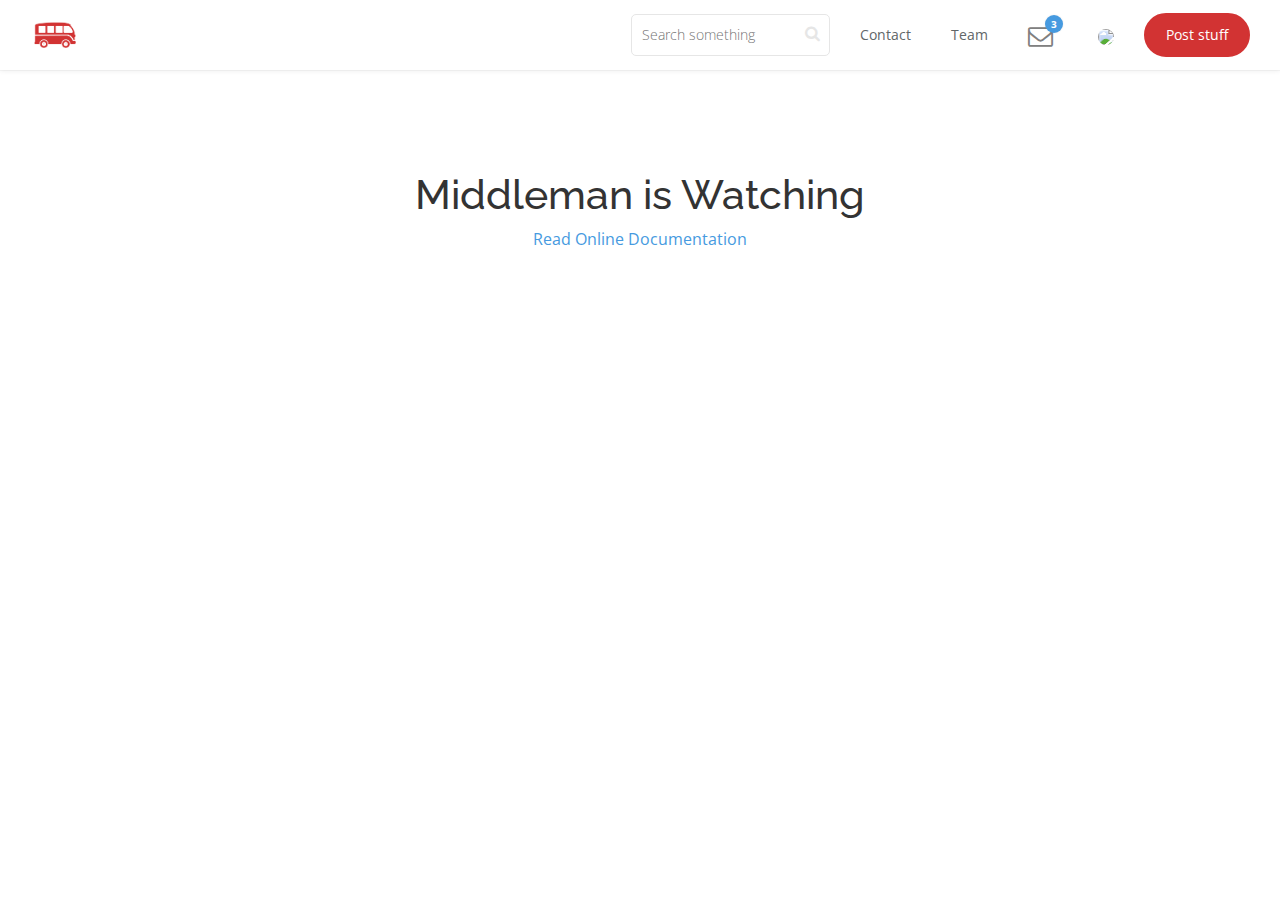
==== index.html @ 8302364c "Automated commit at 2016-02-01 10:01:25 UTC by middleman-deploy 1.0.0" ====
<!doctype html>
<html>
  <head>
    <meta charset="utf-8">

    <!-- Always force latest IE rendering engine or request Chrome Frame -->
    <meta content="IE=edge,chrome=1" http-equiv="X-UA-Compatible">

    <!-- For Bootstrap responsiveness -->
    <meta http-equiv="X-UA-Compatible" content="IE=edge">
    <meta name="viewport" content="width=device-width, initial-scale=1">

    <!-- Use title if it's in the page YAML frontmatter -->
    <title>Le Wagon Middleman boilerplate</title>

    <link href="stylesheets/all.css" rel="stylesheet" type="text/css" />
    <script src="javascripts/all.js" type="text/javascript"></script>

    <!-- HTML5 Shim and Respond.js IE8 support of HTML5 elements and media queries -->
    <!-- Leave those next 4 lines if you care about users using IE8 -->
    <!--[if lt IE 9]>
      <script src="https://oss.maxcdn.com/html5shiv/3.7.2/html5shiv.min.js"></script>
      <script src="https://oss.maxcdn.com/respond/1.4.2/respond.min.js"></script>
    <![endif]-->
  </head>

  <body class="index">

    <div class="navbar-wagon">
  <!-- Logo -->
<a class="navbar-wagon-brand" href="/">    <img src="images/lewagon.png" />
</a>
  <!-- Right Navigation -->
  <div class="navbar-wagon-right hidden-xs hidden-sm">

    <!-- Search form -->
    <form action="" class="navbar-wagon-search">
      <input type="text" class="navbar-wagon-search-input" placeholder="Search something">
      <button type="submit" class="navbar-wagon-search-btn">
        <i class="fa fa-search"></i>
      </button>
    </form>

    <!-- Text link -->
    <a href="" class="navbar-wagon-item navbar-wagon-link">Contact</a>

    <!-- Text link -->
    <a href="" class="navbar-wagon-item navbar-wagon-link">Team</a>

    <!-- Notification link-->
    <a href="" class="navbar-wagon-item navbar-wagon-link">
      <div class="badge-container">
        <i class="fa fa-envelope-o"></i>
        <div class="badge badge-blue">3</div>
      </div>
    </a>

    <!-- Profile picture and dropdown -->
    <div class="navbar-wagon-item">
      <div class="dropdown">
        <img src="http://placehold.it/50x50" class="avatar dropdown-toggle" id="navbar-wagon-menu" data-toggle="dropdown">
        <ul class="dropdown-menu dropdown-menu-right navbar-wagon-dropdown-menu">
          <li><a href="#">Profile</a></li>
          <li><a href="#">Dashboard</a></li>
          <li><a href="#">Log Out</a></li>
        </ul>
      </div>
    </div>

    <!-- Button (call-to-action) -->
    <a href="" class="navbar-wagon-item navbar-wagon-button btn">Post stuff</a>
  </div>

  <!-- Dropdown appearing on mobile only -->
  <div class="navbar-wagon-item hidden-md hidden-lg">
    <div class="dropdown">
      <i class="fa fa-bars dropdown-toggle" data-toggle="dropdown"></i>
      <ul class="dropdown-menu dropdown-menu-right navbar-wagon-dropdown-menu">
        <li><a href="#">Some mobile link</a></li>
        <li><a href="#">Other one</a></li>
        <li><a href="#">Other one</a></li>
      </ul>
    </div>
  </div>
</div>

    <div class="welcome text-center padded">
  <h1>Middleman is Watching</h1>
  <p class="doc">
    <a href="http://middlemanapp.com/">Read Online Documentation</a>
  </p><!-- .doc -->
</div><!-- .welcome -->


  </body>
</html>
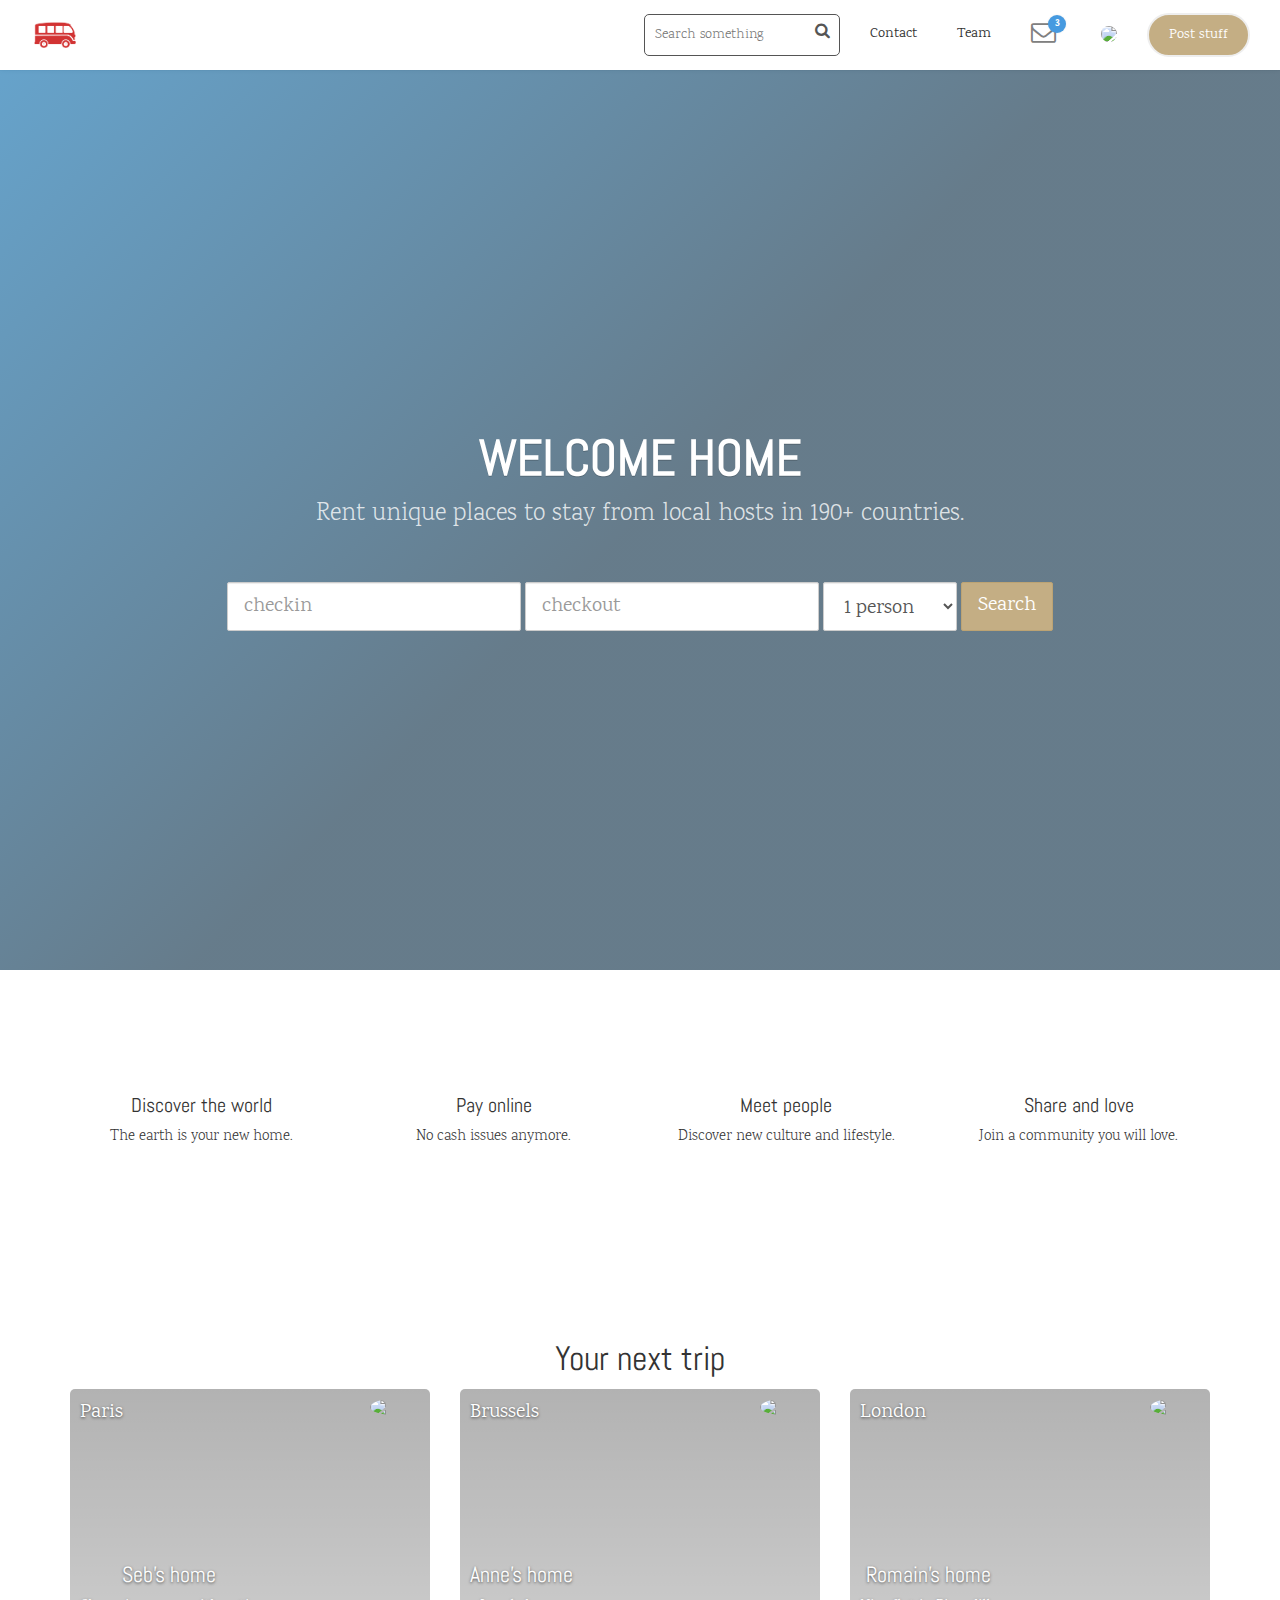
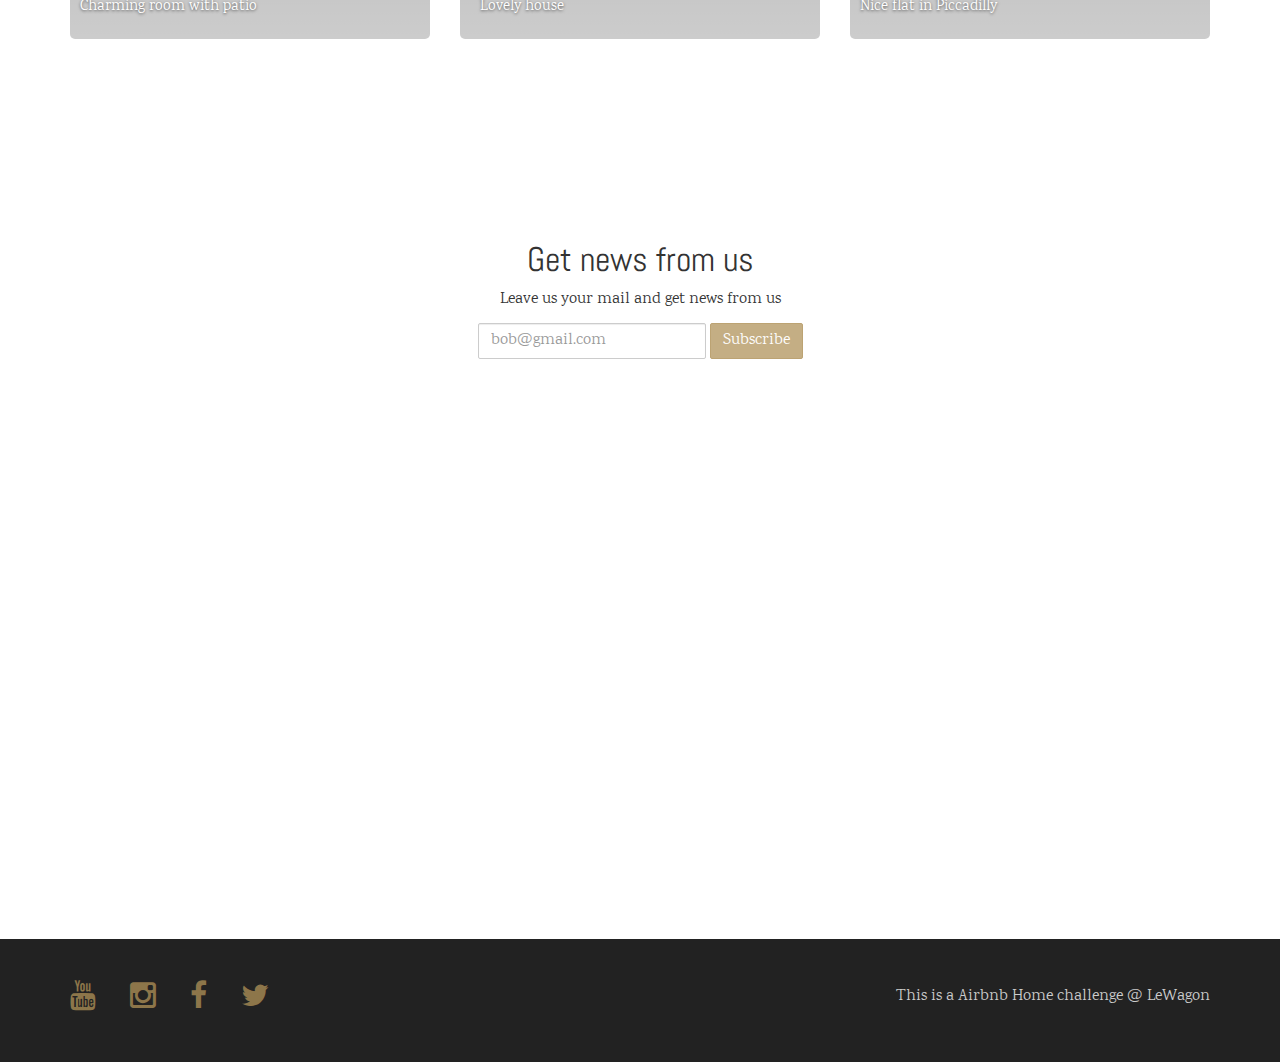
==== commit 806e8c97: "Automated commit at 2016-02-01 14:54:50 UTC by middleman-deploy 1.0.0" ====
--- a/index.html
+++ b/index.html
@@ -42,23 +42,31 @@
     </form>
 
     <!-- Text link -->
-    <a href="" class="navbar-wagon-item navbar-wagon-link">Contact</a>
+     <a class="navbar-wagon-item navbar-wagon-link" href="Contact.html">Contact</a>
 
     <!-- Text link -->
-    <a href="" class="navbar-wagon-item navbar-wagon-link">Team</a>
+    <a class="navbar-wagon-item navbar-wagon-link" href="team.html">Team</a>
 
     <!-- Notification link-->
-    <a href="" class="navbar-wagon-item navbar-wagon-link">
+<a class="navbar-wagon-item navbar-wagon-link" href="notification.html">
+      <div class="badge-container">
+          <i class="fa fa-envelope-o"></i>
+          <div class="badge badge-blue">3</div>
+      </div>
+</a>
+<!--     <a href="" class="navbar-wagon-item navbar-wagon-link">
       <div class="badge-container">
         <i class="fa fa-envelope-o"></i>
         <div class="badge badge-blue">3</div>
       </div>
-    </a>
+    </a> -->
 
     <!-- Profile picture and dropdown -->
+
     <div class="navbar-wagon-item">
       <div class="dropdown">
-        <img src="http://placehold.it/50x50" class="avatar dropdown-toggle" id="navbar-wagon-menu" data-toggle="dropdown">
+      <img id="navbar-wagon-menu" class="avatar dropdown-toggle" data-toggle="dropdown" src="http://placehold.it/50x50" />
+     <!--    <img src="http://placehold.it/50x50" class="avatar dropdown-toggle" id="navbar-wagon-menu" data-toggle="dropdown"> -->
         <ul class="dropdown-menu dropdown-menu-right navbar-wagon-dropdown-menu">
           <li><a href="#">Profile</a></li>
           <li><a href="#">Dashboard</a></li>
@@ -68,7 +76,7 @@
     </div>
 
     <!-- Button (call-to-action) -->
-    <a href="" class="navbar-wagon-item navbar-wagon-button btn">Post stuff</a>
+       <a class="navbar-wagon-item navbar-wagon-button btn" href="post-stuff.html">Post stuff</a>
   </div>
 
   <!-- Dropdown appearing on mobile only -->
@@ -76,20 +84,127 @@
     <div class="dropdown">
       <i class="fa fa-bars dropdown-toggle" data-toggle="dropdown"></i>
       <ul class="dropdown-menu dropdown-menu-right navbar-wagon-dropdown-menu">
-        <li><a href="#">Some mobile link</a></li>
-        <li><a href="#">Other one</a></li>
-        <li><a href="#">Other one</a></li>
+        <li><a class="navbar-wagon-item navbar-wagon-link" href="Contact.html">Some mobile link</a></li>
+        <li> <a class="navbar-wagon-item navbar-wagon-link" href="Contact.html">Other one</a></li>
+        <li> <a class="navbar-wagon-item navbar-wagon-link" href="Contact.html">Other one</a></li>
       </ul>
     </div>
   </div>
 </div>
 
-    <div class="welcome text-center padded">
-  <h1>Middleman is Watching</h1>
-  <p class="doc">
-    <a href="http://middlemanapp.com/">Read Online Documentation</a>
-  </p><!-- .doc -->
-</div><!-- .welcome -->
+    <div class="welcome text-center">
+  <div class="banner banner_picture">
+  <div class="banner-content">
+    <h1>WELCOME HOME</h1>
+    <p>Rent unique places to stay from local hosts in 190+ countries.</p>
+    <form action="#" class="form-inline">
+      <input type="text" class="form-control input-lg" placeholder="checkin">
+      <input type="text" class="form-control input-lg" placeholder="checkout">
+      <select name="" id="" class="form-control input-lg">
+        <option value="1">1 person</option>
+        <option value="2">2 persons</option>
+        <option value="3">3 persons</option>
+      </select>
+      <input type="submit" class="btn btn-primary btn-lg" value="Search">
+    </form>
+  </div>
+  </div>
+  <div class="container text-center padded features">
+  <div class="row">
+    <div class="col-xs-12 col-sm-6 col-md-3">
+      <img src="images/globe.png" alt="">
+      <h2>Discover the world</h2>
+      <p>The earth is your new home.</p>
+    </div>
+    <div class="col-xs-12 col-sm-6 col-md-3">
+      <img src="images/dollar.png" alt="">
+      <h2>Pay online</h2>
+      <p>No cash issues anymore.</p>
+    </div>
+    <div class="col-xs-12 col-sm-6 col-md-3">
+      <img src="images/beer.png" alt="">
+      <h2>Meet people</h2>
+      <p>Discover new culture and lifestyle.</p>
+    </div>
+    <div class="col-xs-12 col-sm-6 col-md-3">
+      <img src="images/heart.png" alt="">
+      <h2>Share and love</h2>
+      <p>Join a community you will love.</p>
+    </div>
+  </div>
+  </div>
+  <div class="wrapper-grey padded">
+  <div class="container">
+    <h2 class="text-center">Your next trip</h2>
+    <div class="row">
+      <div class="col-xs-12 col-sm-4">
+        <div class="card" style="background: linear-gradient(rgba(0,0,0,0.3), rgba(0,0,0,0.2)), url('images/card-paris.jpg');">
+          <div class="card-category">Paris</div>
+          <div class="card-description">
+            <h2>Seb's home</h2>
+            <p>Charming room with patio</p>
+          </div>
+          <img class="card-user avatar avatar-large" src="images/seb.jpg">
+          <a class="card-link" href="#" ></a>
+        </div>
+      </div>
+      <div class="col-xs-12 col-sm-4">
+        <div class="card" style="background: linear-gradient(rgba(0,0,0,0.3), rgba(0,0,0,0.2)), url('images/card-brussels.jpeg');">
+          <div class="card-category">Brussels</div>
+          <div class="card-description">
+            <h2>Anne's home</h2>
+            <p>Lovely house</p>
+          </div>
+          <img class="card-user avatar avatar-large" src="images/anne.jpg">
+          <a class="card-link" href="#" ></a>
+        </div>
+      </div>
+      <div class="col-xs-12 col-sm-4">
+        <div class="card" style="background: linear-gradient(rgba(0,0,0,0.3), rgba(0,0,0,0.2)), url('images/card-london.jpeg');">
+          <div class="card-category">London</div>
+          <div class="card-description">
+            <h2>Romain's home</h2>
+            <p>Nice flat in Piccadilly</p>
+          </div>
+          <img class="card-user avatar avatar-large" src="images/romain.jpeg">
+          <a class="card-link" href="#" ></a>
+        </div>
+      </div>
+    </div>
+  </div>
+  </div>
+
+  <div class="text-center padded" id="newsletter">
+  <h2>Get news from us</h2>
+  <p>Leave us your mail and get news from us</p>
+  <form class="form-inline">
+    <input type="email" placeholder="bob@gmail.com" class="form-control">
+    <input type="submit" value="Subscribe" class="btn btn-primary">
+  </form>
+  </div>
+
+  <div id="map" style="width: 100%;height: 500px;"></div>
+  </div>
+</div>
+
+
+
+    <div id="footer">
+  <div class="container">
+    <div class="row">
+      <div class="col-xs-4">
+        <ul class="list-inline">
+          <li><a href=""><i class="fa fa-youtube"></i></a></li>
+          <li><a href=""><i class="fa fa-instagram"></i></a></li>
+          <li><a href=""><i class="fa fa-facebook"></i></a></li>
+          <li><a href=""><i class="fa fa-twitter"></i></a></li>
+        </ul>
+      </div>
+      <div class="col-xs-8 text-right">
+        <p>This is a Airbnb Home challenge @ LeWagon</p>
+      </div>
+    </div>
+  </div>
 
 
   </body>
--- a/stylesheets/all.css
+++ b/stylesheets/all.css
@@ -2,7 +2,7 @@
 /* -------------------------------------
  * Fonts
  * ------------------------------------- */
-@import url("http://fonts.googleapis.com/css?family=Open+Sans:400,300,700|Raleway:400,100,300,700,500");
+@import url("http://fonts.googleapis.com/css?family=Karma:400,500,300,600,700|Bitter:400,400italic,700|Abel");
 /* -------------------------------------
  * Colors
  * ------------------------------------- */
@@ -1398,7 +1398,7 @@
 
 /* line 27, /Users/Bertrand/.rbenv/versions/2.3.0/lib/ruby/gems/2.3.0/gems/bootstrap-sass-3.3.4.1/assets/stylesheets/bootstrap/_scaffolding.scss */
 body {
-  font-family: "Open Sans", "Helvetica", "sans-serif";
+  font-family: "Karma", "Karma", "sans-serif";
   font-size: 16px;
   line-height: 1.4;
   color: #333333;
@@ -1415,11 +1415,11 @@
 
 /* line 48, /Users/Bertrand/.rbenv/versions/2.3.0/lib/ruby/gems/2.3.0/gems/bootstrap-sass-3.3.4.1/assets/stylesheets/bootstrap/_scaffolding.scss */
 a {
-  color: #469AE0;
+  color: #C4AE84;
   text-decoration: none; }
   /* line 52, /Users/Bertrand/.rbenv/versions/2.3.0/lib/ruby/gems/2.3.0/gems/bootstrap-sass-3.3.4.1/assets/stylesheets/bootstrap/_scaffolding.scss */
   a:hover, a:focus {
-    color: #1f74ba;
+    color: #aa8c52;
     text-decoration: underline; }
   /* line 58, /Users/Bertrand/.rbenv/versions/2.3.0/lib/ruby/gems/2.3.0/gems/bootstrap-sass-3.3.4.1/assets/stylesheets/bootstrap/_scaffolding.scss */
   a:focus {
@@ -1495,7 +1495,7 @@
 /* line 9, /Users/Bertrand/.rbenv/versions/2.3.0/lib/ruby/gems/2.3.0/gems/bootstrap-sass-3.3.4.1/assets/stylesheets/bootstrap/_type.scss */
 h1, h2, h3, h4, h5, h6,
 .h1, .h2, .h3, .h4, .h5, .h6 {
-  font-family: "Raleway", "Helvetica", "sans-serif";
+  font-family: "Abel", "Helvetica", "sans-serif";
   font-weight: 500;
   line-height: 1.1;
   color: inherit; }
@@ -1642,11 +1642,11 @@
 
 /* line 5, /Users/Bertrand/.rbenv/versions/2.3.0/lib/ruby/gems/2.3.0/gems/bootstrap-sass-3.3.4.1/assets/stylesheets/bootstrap/mixins/_text-emphasis.scss */
 .text-primary {
-  color: #469AE0; }
+  color: #C4AE84; }
 
 /* line 8, /Users/Bertrand/.rbenv/versions/2.3.0/lib/ruby/gems/2.3.0/gems/bootstrap-sass-3.3.4.1/assets/stylesheets/bootstrap/mixins/_text-emphasis.scss */
 a.text-primary:hover {
-  color: #2381d0; }
+  color: #b39762; }
 
 /* line 5, /Users/Bertrand/.rbenv/versions/2.3.0/lib/ruby/gems/2.3.0/gems/bootstrap-sass-3.3.4.1/assets/stylesheets/bootstrap/mixins/_text-emphasis.scss */
 .text-success {
@@ -1686,11 +1686,11 @@
 
 /* line 5, /Users/Bertrand/.rbenv/versions/2.3.0/lib/ruby/gems/2.3.0/gems/bootstrap-sass-3.3.4.1/assets/stylesheets/bootstrap/mixins/_background-variant.scss */
 .bg-primary {
-  background-color: #469AE0; }
+  background-color: #C4AE84; }
 
 /* line 8, /Users/Bertrand/.rbenv/versions/2.3.0/lib/ruby/gems/2.3.0/gems/bootstrap-sass-3.3.4.1/assets/stylesheets/bootstrap/mixins/_background-variant.scss */
 a.bg-primary:hover {
-  background-color: #2381d0; }
+  background-color: #b39762; }
 
 /* line 5, /Users/Bertrand/.rbenv/versions/2.3.0/lib/ruby/gems/2.3.0/gems/bootstrap-sass-3.3.4.1/assets/stylesheets/bootstrap/mixins/_background-variant.scss */
 .bg-success {
@@ -3649,45 +3649,45 @@
 /* line 60, /Users/Bertrand/.rbenv/versions/2.3.0/lib/ruby/gems/2.3.0/gems/bootstrap-sass-3.3.4.1/assets/stylesheets/bootstrap/_buttons.scss */
 .btn-default {
   color: #333;
-  background-color: #fff;
+  background-color: #C4AE84;
   border-color: #ccc; }
   /* line 11, /Users/Bertrand/.rbenv/versions/2.3.0/lib/ruby/gems/2.3.0/gems/bootstrap-sass-3.3.4.1/assets/stylesheets/bootstrap/mixins/_buttons.scss */
   .btn-default:hover, .btn-default:focus, .btn-default.focus, .btn-default:active, .btn-default.active, .open > .btn-default.dropdown-toggle {
     color: #333;
-    background-color: #e6e6e6;
+    background-color: #b39762;
     border-color: #adadad; }
   /* line 21, /Users/Bertrand/.rbenv/versions/2.3.0/lib/ruby/gems/2.3.0/gems/bootstrap-sass-3.3.4.1/assets/stylesheets/bootstrap/mixins/_buttons.scss */
   .btn-default:active, .btn-default.active, .open > .btn-default.dropdown-toggle {
     background-image: none; }
   /* line 29, /Users/Bertrand/.rbenv/versions/2.3.0/lib/ruby/gems/2.3.0/gems/bootstrap-sass-3.3.4.1/assets/stylesheets/bootstrap/mixins/_buttons.scss */
   .btn-default.disabled, .btn-default.disabled:hover, .btn-default.disabled:focus, .btn-default.disabled.focus, .btn-default.disabled:active, .btn-default.disabled.active, .btn-default[disabled], .btn-default[disabled]:hover, .btn-default[disabled]:focus, .btn-default[disabled].focus, .btn-default[disabled]:active, .btn-default[disabled].active, fieldset[disabled] .btn-default, fieldset[disabled] .btn-default:hover, fieldset[disabled] .btn-default:focus, fieldset[disabled] .btn-default.focus, fieldset[disabled] .btn-default:active, fieldset[disabled] .btn-default.active {
-    background-color: #fff;
+    background-color: #C4AE84;
     border-color: #ccc; }
   /* line 40, /Users/Bertrand/.rbenv/versions/2.3.0/lib/ruby/gems/2.3.0/gems/bootstrap-sass-3.3.4.1/assets/stylesheets/bootstrap/mixins/_buttons.scss */
   .btn-default .badge {
-    color: #fff;
+    color: #C4AE84;
     background-color: #333; }
 
 /* line 63, /Users/Bertrand/.rbenv/versions/2.3.0/lib/ruby/gems/2.3.0/gems/bootstrap-sass-3.3.4.1/assets/stylesheets/bootstrap/_buttons.scss */
 .btn-primary {
   color: #fff;
-  background-color: #469AE0;
-  border-color: #308edc; }
+  background-color: #C4AE84;
+  border-color: #bca373; }
   /* line 11, /Users/Bertrand/.rbenv/versions/2.3.0/lib/ruby/gems/2.3.0/gems/bootstrap-sass-3.3.4.1/assets/stylesheets/bootstrap/mixins/_buttons.scss */
   .btn-primary:hover, .btn-primary:focus, .btn-primary.focus, .btn-primary:active, .btn-primary.active, .open > .btn-primary.dropdown-toggle {
     color: #fff;
-    background-color: #2381d0;
-    border-color: #1e6eb2; }
+    background-color: #b39762;
+    border-color: #a3864e; }
   /* line 21, /Users/Bertrand/.rbenv/versions/2.3.0/lib/ruby/gems/2.3.0/gems/bootstrap-sass-3.3.4.1/assets/stylesheets/bootstrap/mixins/_buttons.scss */
   .btn-primary:active, .btn-primary.active, .open > .btn-primary.dropdown-toggle {
     background-image: none; }
   /* line 29, /Users/Bertrand/.rbenv/versions/2.3.0/lib/ruby/gems/2.3.0/gems/bootstrap-sass-3.3.4.1/assets/stylesheets/bootstrap/mixins/_buttons.scss */
   .btn-primary.disabled, .btn-primary.disabled:hover, .btn-primary.disabled:focus, .btn-primary.disabled.focus, .btn-primary.disabled:active, .btn-primary.disabled.active, .btn-primary[disabled], .btn-primary[disabled]:hover, .btn-primary[disabled]:focus, .btn-primary[disabled].focus, .btn-primary[disabled]:active, .btn-primary[disabled].active, fieldset[disabled] .btn-primary, fieldset[disabled] .btn-primary:hover, fieldset[disabled] .btn-primary:focus, fieldset[disabled] .btn-primary.focus, fieldset[disabled] .btn-primary:active, fieldset[disabled] .btn-primary.active {
-    background-color: #469AE0;
-    border-color: #308edc; }
+    background-color: #C4AE84;
+    border-color: #bca373; }
   /* line 40, /Users/Bertrand/.rbenv/versions/2.3.0/lib/ruby/gems/2.3.0/gems/bootstrap-sass-3.3.4.1/assets/stylesheets/bootstrap/mixins/_buttons.scss */
   .btn-primary .badge {
-    color: #469AE0;
+    color: #C4AE84;
     background-color: #fff; }
 
 /* line 67, /Users/Bertrand/.rbenv/versions/2.3.0/lib/ruby/gems/2.3.0/gems/bootstrap-sass-3.3.4.1/assets/stylesheets/bootstrap/_buttons.scss */
@@ -3759,28 +3759,28 @@
 /* line 79, /Users/Bertrand/.rbenv/versions/2.3.0/lib/ruby/gems/2.3.0/gems/bootstrap-sass-3.3.4.1/assets/stylesheets/bootstrap/_buttons.scss */
 .btn-danger {
   color: #fff;
-  background-color: #EE5F5B;
-  border-color: #ec4844; }
+  background-color: #8d764a;
+  border-color: #7c6841; }
   /* line 11, /Users/Bertrand/.rbenv/versions/2.3.0/lib/ruby/gems/2.3.0/gems/bootstrap-sass-3.3.4.1/assets/stylesheets/bootstrap/mixins/_buttons.scss */
   .btn-danger:hover, .btn-danger:focus, .btn-danger.focus, .btn-danger:active, .btn-danger.active, .open > .btn-danger.dropdown-toggle {
     color: #fff;
-    background-color: #e9322d;
-    border-color: #dc1c17; }
+    background-color: #6c5a38;
+    border-color: #54462c; }
   /* line 21, /Users/Bertrand/.rbenv/versions/2.3.0/lib/ruby/gems/2.3.0/gems/bootstrap-sass-3.3.4.1/assets/stylesheets/bootstrap/mixins/_buttons.scss */
   .btn-danger:active, .btn-danger.active, .open > .btn-danger.dropdown-toggle {
     background-image: none; }
   /* line 29, /Users/Bertrand/.rbenv/versions/2.3.0/lib/ruby/gems/2.3.0/gems/bootstrap-sass-3.3.4.1/assets/stylesheets/bootstrap/mixins/_buttons.scss */
   .btn-danger.disabled, .btn-danger.disabled:hover, .btn-danger.disabled:focus, .btn-danger.disabled.focus, .btn-danger.disabled:active, .btn-danger.disabled.active, .btn-danger[disabled], .btn-danger[disabled]:hover, .btn-danger[disabled]:focus, .btn-danger[disabled].focus, .btn-danger[disabled]:active, .btn-danger[disabled].active, fieldset[disabled] .btn-danger, fieldset[disabled] .btn-danger:hover, fieldset[disabled] .btn-danger:focus, fieldset[disabled] .btn-danger.focus, fieldset[disabled] .btn-danger:active, fieldset[disabled] .btn-danger.active {
-    background-color: #EE5F5B;
-    border-color: #ec4844; }
+    background-color: #8d764a;
+    border-color: #7c6841; }
   /* line 40, /Users/Bertrand/.rbenv/versions/2.3.0/lib/ruby/gems/2.3.0/gems/bootstrap-sass-3.3.4.1/assets/stylesheets/bootstrap/mixins/_buttons.scss */
   .btn-danger .badge {
-    color: #EE5F5B;
+    color: #8d764a;
     background-color: #fff; }
 
 /* line 88, /Users/Bertrand/.rbenv/versions/2.3.0/lib/ruby/gems/2.3.0/gems/bootstrap-sass-3.3.4.1/assets/stylesheets/bootstrap/_buttons.scss */
 .btn-link {
-  color: #469AE0;
+  color: #C4AE84;
   font-weight: normal;
   border-radius: 0; }
   /* line 93, /Users/Bertrand/.rbenv/versions/2.3.0/lib/ruby/gems/2.3.0/gems/bootstrap-sass-3.3.4.1/assets/stylesheets/bootstrap/_buttons.scss */
@@ -3792,7 +3792,7 @@
     border-color: transparent; }
   /* line 107, /Users/Bertrand/.rbenv/versions/2.3.0/lib/ruby/gems/2.3.0/gems/bootstrap-sass-3.3.4.1/assets/stylesheets/bootstrap/_buttons.scss */
   .btn-link:hover, .btn-link:focus {
-    color: #1f74ba;
+    color: #aa8c52;
     text-decoration: underline;
     background-color: transparent; }
   /* line 115, /Users/Bertrand/.rbenv/versions/2.3.0/lib/ruby/gems/2.3.0/gems/bootstrap-sass-3.3.4.1/assets/stylesheets/bootstrap/_buttons.scss */
@@ -3939,7 +3939,7 @@
   color: #fff;
   text-decoration: none;
   outline: 0;
-  background-color: #469AE0; }
+  background-color: #C4AE84; }
 
 /* line 102, /Users/Bertrand/.rbenv/versions/2.3.0/lib/ruby/gems/2.3.0/gems/bootstrap-sass-3.3.4.1/assets/stylesheets/bootstrap/_dropdowns.scss */
 .dropdown-menu > .disabled > a, .dropdown-menu > .disabled > a:hover, .dropdown-menu > .disabled > a:focus {
@@ -4371,7 +4371,7 @@
   /* line 46, /Users/Bertrand/.rbenv/versions/2.3.0/lib/ruby/gems/2.3.0/gems/bootstrap-sass-3.3.4.1/assets/stylesheets/bootstrap/_navs.scss */
   .nav .open > a, .nav .open > a:hover, .nav .open > a:focus {
     background-color: #eeeeee;
-    border-color: #469AE0; }
+    border-color: #C4AE84; }
   /* line 59, /Users/Bertrand/.rbenv/versions/2.3.0/lib/ruby/gems/2.3.0/gems/bootstrap-sass-3.3.4.1/assets/stylesheets/bootstrap/_navs.scss */
   .nav .nav-divider {
     height: 1px;
@@ -4418,7 +4418,7 @@
   /* line 131, /Users/Bertrand/.rbenv/versions/2.3.0/lib/ruby/gems/2.3.0/gems/bootstrap-sass-3.3.4.1/assets/stylesheets/bootstrap/_navs.scss */
   .nav-pills > li.active > a, .nav-pills > li.active > a:hover, .nav-pills > li.active > a:focus {
     color: #fff;
-    background-color: #469AE0; }
+    background-color: #C4AE84; }
 
 /* line 144, /Users/Bertrand/.rbenv/versions/2.3.0/lib/ruby/gems/2.3.0/gems/bootstrap-sass-3.3.4.1/assets/stylesheets/bootstrap/_navs.scss */
 .nav-stacked > li {
@@ -5031,7 +5031,7 @@
       padding: 6px 12px;
       line-height: 1.4;
       text-decoration: none;
-      color: #469AE0;
+      color: #C4AE84;
       background-color: #fff;
       border: 1px solid #ddd;
       margin-left: -1px; }
@@ -5050,7 +5050,7 @@
   .pagination > li > a:hover, .pagination > li > a:focus,
   .pagination > li > span:hover,
   .pagination > li > span:focus {
-    color: #1f74ba;
+    color: #aa8c52;
     background-color: #eeeeee;
     border-color: #ddd; }
   /* line 51, /Users/Bertrand/.rbenv/versions/2.3.0/lib/ruby/gems/2.3.0/gems/bootstrap-sass-3.3.4.1/assets/stylesheets/bootstrap/_pagination.scss */
@@ -5060,8 +5060,8 @@
   .pagination > .active > span:focus {
     z-index: 2;
     color: #fff;
-    background-color: #469AE0;
-    border-color: #469AE0;
+    background-color: #C4AE84;
+    border-color: #C4AE84;
     cursor: default; }
   /* line 63, /Users/Bertrand/.rbenv/versions/2.3.0/lib/ruby/gems/2.3.0/gems/bootstrap-sass-3.3.4.1/assets/stylesheets/bootstrap/_pagination.scss */
   .pagination > .disabled > span,
@@ -5188,10 +5188,10 @@
 
 /* line 48, /Users/Bertrand/.rbenv/versions/2.3.0/lib/ruby/gems/2.3.0/gems/bootstrap-sass-3.3.4.1/assets/stylesheets/bootstrap/_labels.scss */
 .label-primary {
-  background-color: #469AE0; }
+  background-color: #C4AE84; }
   /* line 7, /Users/Bertrand/.rbenv/versions/2.3.0/lib/ruby/gems/2.3.0/gems/bootstrap-sass-3.3.4.1/assets/stylesheets/bootstrap/mixins/_labels.scss */
   .label-primary[href]:hover, .label-primary[href]:focus {
-    background-color: #2381d0; }
+    background-color: #b39762; }
 
 /* line 52, /Users/Bertrand/.rbenv/versions/2.3.0/lib/ruby/gems/2.3.0/gems/bootstrap-sass-3.3.4.1/assets/stylesheets/bootstrap/_labels.scss */
 .label-success {
@@ -5216,10 +5216,10 @@
 
 /* line 64, /Users/Bertrand/.rbenv/versions/2.3.0/lib/ruby/gems/2.3.0/gems/bootstrap-sass-3.3.4.1/assets/stylesheets/bootstrap/_labels.scss */
 .label-danger {
-  background-color: #EE5F5B; }
+  background-color: #8d764a; }
   /* line 7, /Users/Bertrand/.rbenv/versions/2.3.0/lib/ruby/gems/2.3.0/gems/bootstrap-sass-3.3.4.1/assets/stylesheets/bootstrap/mixins/_labels.scss */
   .label-danger[href]:hover, .label-danger[href]:focus {
-    background-color: #e9322d; }
+    background-color: #6c5a38; }
 
 /* line 7, /Users/Bertrand/.rbenv/versions/2.3.0/lib/ruby/gems/2.3.0/gems/bootstrap-sass-3.3.4.1/assets/stylesheets/bootstrap/_badges.scss */
 .badge {
@@ -5248,7 +5248,7 @@
     padding: 1px 5px; }
   /* line 41, /Users/Bertrand/.rbenv/versions/2.3.0/lib/ruby/gems/2.3.0/gems/bootstrap-sass-3.3.4.1/assets/stylesheets/bootstrap/_badges.scss */
   .list-group-item.active > .badge, .nav-pills > .active > a > .badge {
-    color: #469AE0;
+    color: #C4AE84;
     background-color: #fff; }
   /* line 47, /Users/Bertrand/.rbenv/versions/2.3.0/lib/ruby/gems/2.3.0/gems/bootstrap-sass-3.3.4.1/assets/stylesheets/bootstrap/_badges.scss */
   .list-group-item > .badge {
@@ -5330,7 +5330,7 @@
 a.thumbnail:hover,
 a.thumbnail:focus,
 a.thumbnail.active {
-  border-color: #469AE0; }
+  border-color: #C4AE84; }
 
 /* line 9, /Users/Bertrand/.rbenv/versions/2.3.0/lib/ruby/gems/2.3.0/gems/bootstrap-sass-3.3.4.1/assets/stylesheets/bootstrap/_alerts.scss */
 .alert {
@@ -5435,7 +5435,7 @@
   line-height: 22px;
   color: #fff;
   text-align: center;
-  background-color: #469AE0;
+  background-color: #C4AE84;
   box-shadow: inset 0 -1px 0 rgba(0, 0, 0, 0.15);
   transition: width 0.6s ease; }
 
@@ -5473,7 +5473,7 @@
 
 /* line 85, /Users/Bertrand/.rbenv/versions/2.3.0/lib/ruby/gems/2.3.0/gems/bootstrap-sass-3.3.4.1/assets/stylesheets/bootstrap/_progress-bars.scss */
 .progress-bar-danger {
-  background-color: #EE5F5B; }
+  background-color: #8d764a; }
   /* line 7, /Users/Bertrand/.rbenv/versions/2.3.0/lib/ruby/gems/2.3.0/gems/bootstrap-sass-3.3.4.1/assets/stylesheets/bootstrap/mixins/_progress-bar.scss */
   .progress-striped .progress-bar-danger {
     background-image: linear-gradient(45deg, rgba(255, 255, 255, 0.15) 25%, transparent 25%, transparent 50%, rgba(255, 255, 255, 0.15) 50%, rgba(255, 255, 255, 0.15) 75%, transparent 75%, transparent); }
@@ -5584,8 +5584,8 @@
 .list-group-item.active, .list-group-item.active:hover, .list-group-item.active:focus {
   z-index: 2;
   color: #fff;
-  background-color: #469AE0;
-  border-color: #469AE0; }
+  background-color: #C4AE84;
+  border-color: #C4AE84; }
   /* line 90, /Users/Bertrand/.rbenv/versions/2.3.0/lib/ruby/gems/2.3.0/gems/bootstrap-sass-3.3.4.1/assets/stylesheets/bootstrap/_list-group.scss */
   .list-group-item.active .list-group-item-heading,
   .list-group-item.active .list-group-item-heading > small,
@@ -5597,7 +5597,7 @@
     color: inherit; }
   /* line 95, /Users/Bertrand/.rbenv/versions/2.3.0/lib/ruby/gems/2.3.0/gems/bootstrap-sass-3.3.4.1/assets/stylesheets/bootstrap/_list-group.scss */
   .list-group-item.active .list-group-item-text, .list-group-item.active:hover .list-group-item-text, .list-group-item.active:focus .list-group-item-text {
-    color: #f5f9fd; }
+    color: white; }
 
 /* line 4, /Users/Bertrand/.rbenv/versions/2.3.0/lib/ruby/gems/2.3.0/gems/bootstrap-sass-3.3.4.1/assets/stylesheets/bootstrap/mixins/_list-group.scss */
 .list-group-item-success {
@@ -5961,22 +5961,22 @@
 
 /* line 251, /Users/Bertrand/.rbenv/versions/2.3.0/lib/ruby/gems/2.3.0/gems/bootstrap-sass-3.3.4.1/assets/stylesheets/bootstrap/_panels.scss */
 .panel-primary {
-  border-color: #469AE0; }
+  border-color: #C4AE84; }
   /* line 6, /Users/Bertrand/.rbenv/versions/2.3.0/lib/ruby/gems/2.3.0/gems/bootstrap-sass-3.3.4.1/assets/stylesheets/bootstrap/mixins/_panels.scss */
   .panel-primary > .panel-heading {
     color: #fff;
-    background-color: #469AE0;
-    border-color: #469AE0; }
+    background-color: #C4AE84;
+    border-color: #C4AE84; }
     /* line 11, /Users/Bertrand/.rbenv/versions/2.3.0/lib/ruby/gems/2.3.0/gems/bootstrap-sass-3.3.4.1/assets/stylesheets/bootstrap/mixins/_panels.scss */
     .panel-primary > .panel-heading + .panel-collapse > .panel-body {
-      border-top-color: #469AE0; }
+      border-top-color: #C4AE84; }
     /* line 14, /Users/Bertrand/.rbenv/versions/2.3.0/lib/ruby/gems/2.3.0/gems/bootstrap-sass-3.3.4.1/assets/stylesheets/bootstrap/mixins/_panels.scss */
     .panel-primary > .panel-heading .badge {
-      color: #469AE0;
+      color: #C4AE84;
       background-color: #fff; }
   /* line 20, /Users/Bertrand/.rbenv/versions/2.3.0/lib/ruby/gems/2.3.0/gems/bootstrap-sass-3.3.4.1/assets/stylesheets/bootstrap/mixins/_panels.scss */
   .panel-primary > .panel-footer + .panel-collapse > .panel-body {
-    border-bottom-color: #469AE0; }
+    border-bottom-color: #C4AE84; }
 
 /* line 254, /Users/Bertrand/.rbenv/versions/2.3.0/lib/ruby/gems/2.3.0/gems/bootstrap-sass-3.3.4.1/assets/stylesheets/bootstrap/_panels.scss */
 .panel-success {
@@ -6270,7 +6270,7 @@
   position: absolute;
   z-index: 1070;
   display: block;
-  font-family: "Open Sans", "Helvetica", "sans-serif";
+  font-family: "Karma", "Karma", "sans-serif";
   font-size: 14px;
   font-weight: normal;
   line-height: 1.4;
@@ -6381,7 +6381,7 @@
   display: none;
   max-width: 276px;
   padding: 1px;
-  font-family: "Open Sans", "Helvetica", "sans-serif";
+  font-family: "Karma", "Karma", "sans-serif";
   font-size: 16px;
   font-weight: normal;
   line-height: 1.4;
@@ -9128,6 +9128,27 @@
 .fa-meanpath:before {
   content: ""; }
 
+/* line 1, /Users/Bertrand/code/bertrand1979/Airbnb-middleman/BB-AirBnB-Middleman/source/stylesheets/layout/_footer.css.scss */
+#footer {
+  background: #222222;
+  padding: 30px 0;
+  color: #CCCCCC; }
+  /* line 6, /Users/Bertrand/code/bertrand1979/Airbnb-middleman/BB-AirBnB-Middleman/source/stylesheets/layout/_footer.css.scss */
+  #footer p {
+    margin-top: 17px; }
+  /* line 10, /Users/Bertrand/code/bertrand1979/Airbnb-middleman/BB-AirBnB-Middleman/source/stylesheets/layout/_footer.css.scss */
+  #footer ul {
+    margin-top: 10px; }
+  /* line 14, /Users/Bertrand/code/bertrand1979/Airbnb-middleman/BB-AirBnB-Middleman/source/stylesheets/layout/_footer.css.scss */
+  #footer a {
+    color: #8d764a;
+    font-size: 30px;
+    letter-spacing: 20px;
+    transition: color 0.5s ease; }
+  /* line 21, /Users/Bertrand/code/bertrand1979/Airbnb-middleman/BB-AirBnB-Middleman/source/stylesheets/layout/_footer.css.scss */
+  #footer a:hover {
+    color: #FDB631; }
+
 /* Main class */
 /* line 3, /Users/Bertrand/code/bertrand1979/Airbnb-middleman/BB-AirBnB-Middleman/source/stylesheets/layout/_navbar.css.scss */
 .navbar-wagon {
@@ -9171,7 +9192,7 @@
 /* Navbar standard link */
 /* line 43, /Users/Bertrand/code/bertrand1979/Airbnb-middleman/BB-AirBnB-Middleman/source/stylesheets/layout/_navbar.css.scss */
 .navbar-wagon-link {
-  color: #616668;
+  color: #333333;
   font-size: 14px; }
 
 /* line 47, /Users/Bertrand/code/bertrand1979/Airbnb-middleman/BB-AirBnB-Middleman/source/stylesheets/layout/_navbar.css.scss */
@@ -9186,16 +9207,16 @@
   padding: 0 20px;
   border-radius: 20em;
   line-height: 40px;
-  background-color: #D23333;
+  background-color: #C4AE84;
   color: white;
   font-size: 14px;
-  border: 2px solid #D23333; }
+  border: 2px solid #eeeeee; }
 
 /* line 63, /Users/Bertrand/code/bertrand1979/Airbnb-middleman/BB-AirBnB-Middleman/source/stylesheets/layout/_navbar.css.scss */
 .navbar-wagon-button:hover {
   color: white;
-  background: #D23333;
-  border-color: #ac2626; }
+  background: #8d764a;
+  border-color: #eeeeee; }
 
 /* Navbar search form */
 /* line 70, /Users/Bertrand/code/bertrand1979/Airbnb-middleman/BB-AirBnB-Middleman/source/stylesheets/layout/_navbar.css.scss */
@@ -9209,7 +9230,7 @@
 /* line 77, /Users/Bertrand/code/bertrand1979/Airbnb-middleman/BB-AirBnB-Middleman/source/stylesheets/layout/_navbar.css.scss */
 .navbar-wagon-search-btn {
   line-height: 40px;
-  color: #E6E6E6;
+  color: #555555;
   border: none;
   background: transparent;
   position: absolute;
@@ -9224,7 +9245,7 @@
   line-height: 40px;
   font-weight: lighter;
   color: #666666;
-  border: 1px solid #E6E6E6;
+  border: 1px solid #555555;
   border-radius: 5px;
   padding: 0 10px;
   font-size: 14px;
@@ -9232,30 +9253,28 @@
 
 /* line 99, /Users/Bertrand/code/bertrand1979/Airbnb-middleman/BB-AirBnB-Middleman/source/stylesheets/layout/_navbar.css.scss */
 .navbar-wagon-search-input:focus {
-  border: 1px solid #CCCCCC; }
+  border: 1px solid #777777; }
 
 /* Navbar dropdown menu */
 /* line 104, /Users/Bertrand/code/bertrand1979/Airbnb-middleman/BB-AirBnB-Middleman/source/stylesheets/layout/_navbar.css.scss */
 .navbar-wagon-dropdown-menu {
   margin-top: 15px;
-  box-shadow: 1px 1px 4px #E6E6E6;
-  border-color: #E6E6E6; }
-
-/* line 109, /Users/Bertrand/code/bertrand1979/Airbnb-middleman/BB-AirBnB-Middleman/source/stylesheets/layout/_navbar.css.scss */
-.navbar-wagon-dropdown-menu li > a {
-  transition: color 0.3s ease;
-  font-weight: lighter !important;
-  color: #999999 !important;
-  font-size: 15px !important;
-  line-height: 22px !important;
-  padding: 10px 20px; }
-
-/* line 117, /Users/Bertrand/code/bertrand1979/Airbnb-middleman/BB-AirBnB-Middleman/source/stylesheets/layout/_navbar.css.scss */
-.navbar-wagon-dropdown-menu li > a:hover {
-  background: transparent !important;
-  color: black !important; }
-
-/* line 121, /Users/Bertrand/code/bertrand1979/Airbnb-middleman/BB-AirBnB-Middleman/source/stylesheets/layout/_navbar.css.scss */
+  box-shadow: 1px 1px 4px #555555;
+  border-color: #555555; }
+  /* line 109, /Users/Bertrand/code/bertrand1979/Airbnb-middleman/BB-AirBnB-Middleman/source/stylesheets/layout/_navbar.css.scss */
+  .navbar-wagon-dropdown-menu li > a {
+    transition: color 0.3s ease;
+    font-weight: lighter !important;
+    color: #999999 !important;
+    font-size: 15px !important;
+    line-height: 22px !important;
+    padding: 10px 20px; }
+  /* line 118, /Users/Bertrand/code/bertrand1979/Airbnb-middleman/BB-AirBnB-Middleman/source/stylesheets/layout/_navbar.css.scss */
+  .navbar-wagon-dropdown-menu li > a:hover {
+    background: transparent !important;
+    color: black !important; }
+
+/* line 124, /Users/Bertrand/code/bertrand1979/Airbnb-middleman/BB-AirBnB-Middleman/source/stylesheets/layout/_navbar.css.scss */
 .navbar-wagon-dropdown-menu:before {
   content: ' ';
   height: 10px;
@@ -9265,8 +9284,8 @@
   top: -6px;
   background-color: white;
   transform: rotate(45deg);
-  border-left: 1px solid #E6E6E6;
-  border-top: 1px solid #E6E6E6; }
+  border-left: 1px solid #555555;
+  border-top: 1px solid #555555; }
 
 /* -------------------------------------
  * Utilities classes
@@ -9362,6 +9381,98 @@
 .badge-bordered {
   box-shadow: 0 1px 2px rgba(0, 0, 0, 0.2);
   border: white 1px solid; }
+
+/* line 1, /Users/Bertrand/code/bertrand1979/Airbnb-middleman/BB-AirBnB-Middleman/source/stylesheets/components/_card.scss */
+.card {
+  height: 250px;
+  text-shadow: 0 1px 3px rgba(0, 0, 0, 0.6);
+  background-size: cover !important;
+  color: white;
+  position: relative;
+  border-radius: 5px;
+  margin-bottom: 20px; }
+
+/* line 10, /Users/Bertrand/code/bertrand1979/Airbnb-middleman/BB-AirBnB-Middleman/source/stylesheets/components/_card.scss */
+.card-user {
+  position: absolute;
+  right: 10px;
+  top: 10px; }
+
+/* line 15, /Users/Bertrand/code/bertrand1979/Airbnb-middleman/BB-AirBnB-Middleman/source/stylesheets/components/_card.scss */
+.card-category {
+  position: absolute;
+  top: 10px;
+  left: 10px;
+  font-size: 20px; }
+
+/* line 21, /Users/Bertrand/code/bertrand1979/Airbnb-middleman/BB-AirBnB-Middleman/source/stylesheets/components/_card.scss */
+.card-description {
+  position: absolute;
+  bottom: 10px;
+  left: 10px; }
+
+/* line 26, /Users/Bertrand/code/bertrand1979/Airbnb-middleman/BB-AirBnB-Middleman/source/stylesheets/components/_card.scss */
+.card-description h2 {
+  font-size: 22px; }
+
+/* line 29, /Users/Bertrand/code/bertrand1979/Airbnb-middleman/BB-AirBnB-Middleman/source/stylesheets/components/_card.scss */
+.card-description p {
+  font-size: 15px; }
+
+/* line 32, /Users/Bertrand/code/bertrand1979/Airbnb-middleman/BB-AirBnB-Middleman/source/stylesheets/components/_card.scss */
+.card-link {
+  position: absolute;
+  top: 0;
+  bottom: 0;
+  width: 100%;
+  z-index: 2;
+  background: black;
+  opacity: 0; }
+
+/* line 41, /Users/Bertrand/code/bertrand1979/Airbnb-middleman/BB-AirBnB-Middleman/source/stylesheets/components/_card.scss */
+.card-link:hover {
+  opacity: 0.1; }
+
+/* line 1, /Users/Bertrand/code/bertrand1979/Airbnb-middleman/BB-AirBnB-Middleman/source/stylesheets/components/_features.scss */
+.features img {
+  width: 100px; }
+
+/* line 4, /Users/Bertrand/code/bertrand1979/Airbnb-middleman/BB-AirBnB-Middleman/source/stylesheets/components/_features.scss */
+.features h2 {
+  font-size: 20px;
+  margin-bottom: 10px; }
+
+/* line 8, /Users/Bertrand/code/bertrand1979/Airbnb-middleman/BB-AirBnB-Middleman/source/stylesheets/components/_features.scss */
+.features p {
+  font-size: 15px;
+  font-weight: lighter; }
+
+/* line 2, /Users/Bertrand/code/bertrand1979/Airbnb-middleman/BB-AirBnB-Middleman/source/stylesheets/pages/_home.scss */
+.banner {
+  color: white;
+  text-align: center;
+  height: 100vh;
+  background-size: cover !important;
+  display: flex;
+  align-items: center;
+  justify-content: center; }
+
+/* line 11, /Users/Bertrand/code/bertrand1979/Airbnb-middleman/BB-AirBnB-Middleman/source/stylesheets/pages/_home.scss */
+.banner h1 {
+  font-size: 50px;
+  font-weight: bold;
+  text-shadow: 0px 1px rgba(0, 0, 0, 0.2); }
+
+/* line 16, /Users/Bertrand/code/bertrand1979/Airbnb-middleman/BB-AirBnB-Middleman/source/stylesheets/pages/_home.scss */
+.banner p {
+  font-size: 25px;
+  font-weight: lighter;
+  color: rgba(255, 255, 255, 0.8);
+  margin-bottom: 50px; }
+
+/* line 23, /Users/Bertrand/code/bertrand1979/Airbnb-middleman/BB-AirBnB-Middleman/source/stylesheets/pages/_home.scss */
+.banner_picture {
+  background-image: linear-gradient(-225deg, rgba(0, 101, 168, 0.6) 0%, rgba(0, 36, 61, 0.6) 50%), url("../images/background.jpg"); }
 
 /*
 ==============================================
